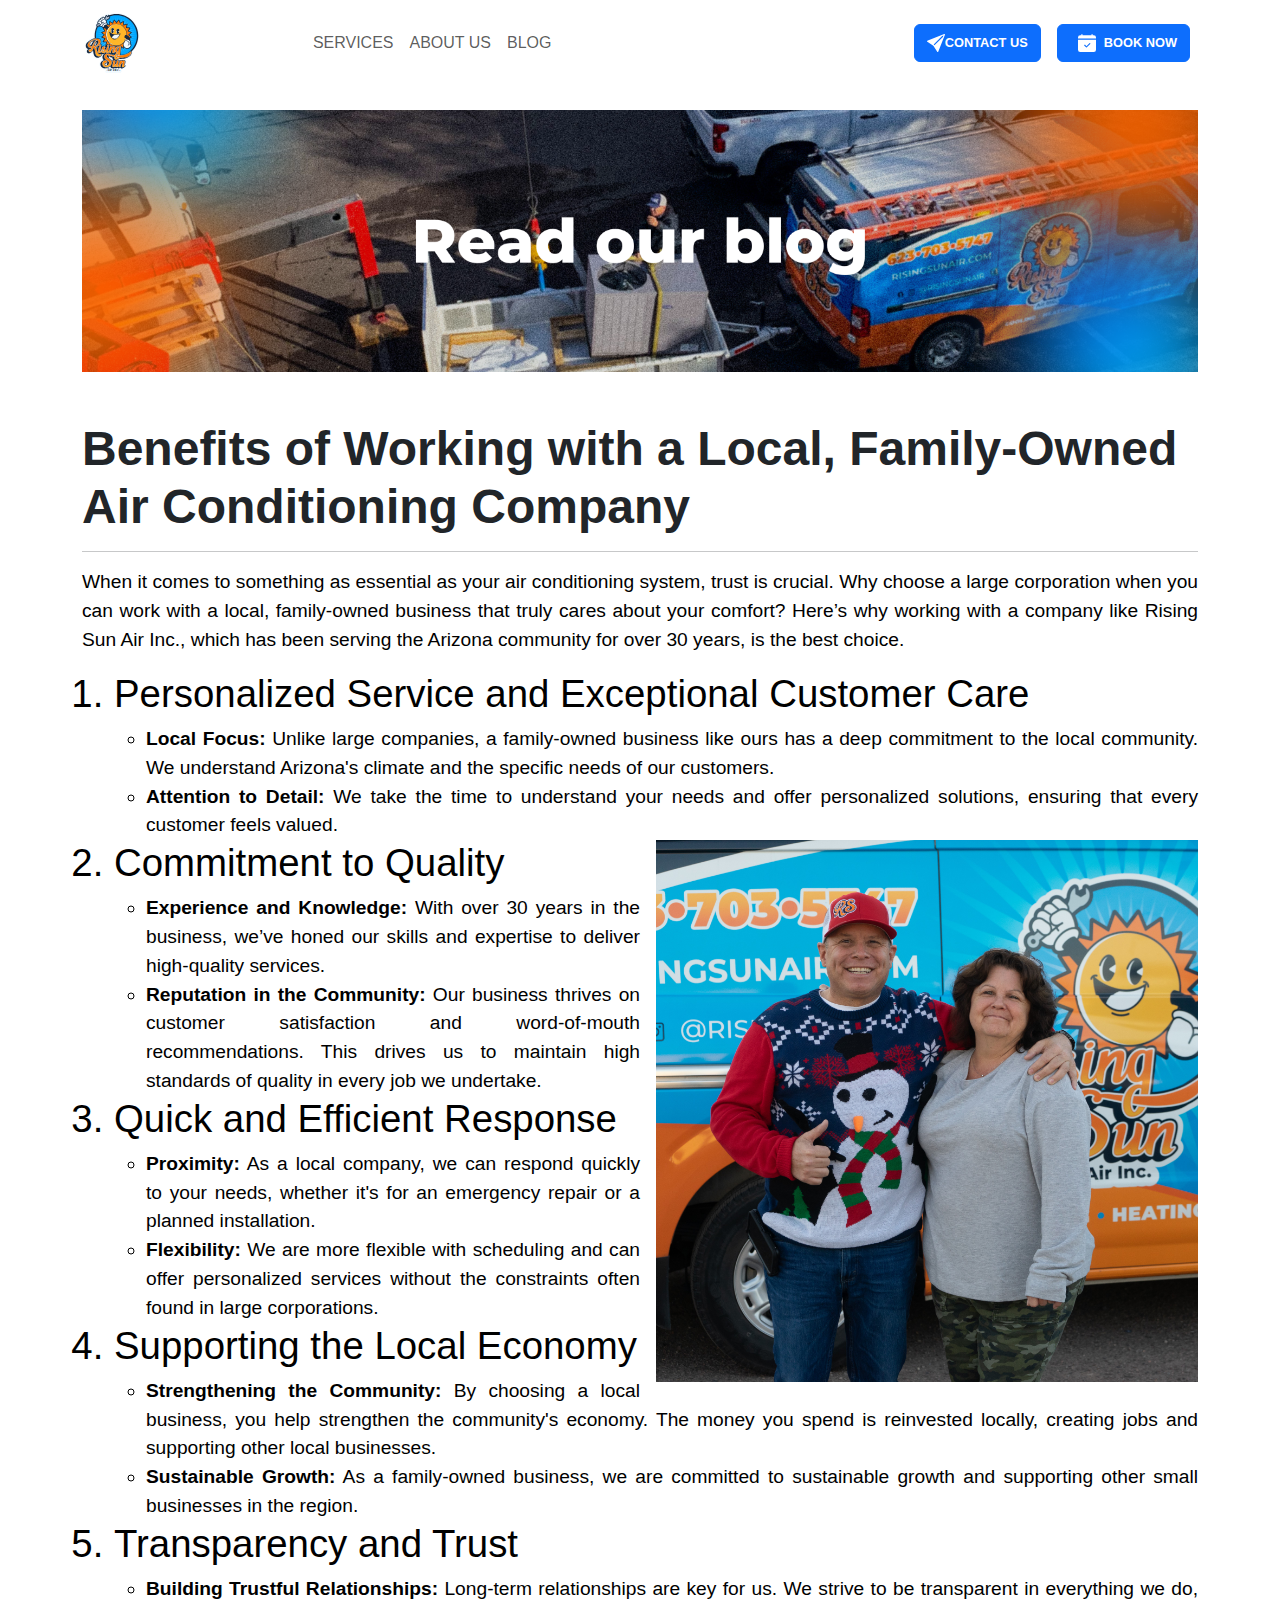
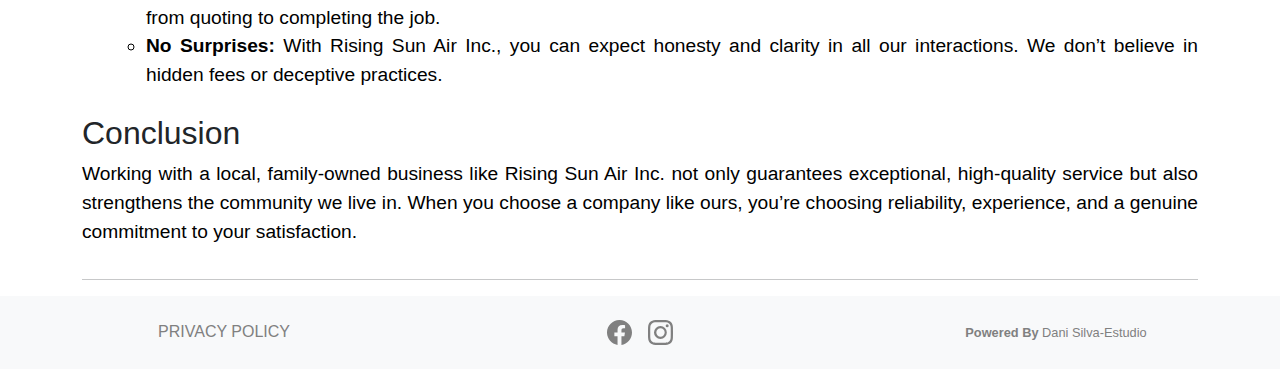
==== blog/benefits-of-working-with-a-local-family-owned-air-conditioning-company.html @ 6dfe2802 "Se agregó el Blog "Benefits of Working with a Local, Family-Owned Air Conditioning Company"" ====
<!DOCTYPE html>
<html lang="en">
<head>
    <meta charset="UTF-8">
    <meta name="viewport" content="width=device-width, initial-scale=1.0">
    <title>Navigating HVAC Costs: Price Ranges for Residential and Commercial Installations</title>
    <!--FAVICON-->
    <link rel="shortcut icon" href="../Multimedia/logo.svg" type="image/x-icon">
    <!--Bootstrap-->
    <link href="https://cdn.jsdelivr.net/npm/bootstrap@5.3.3/dist/css/bootstrap.min.css" rel="stylesheet" integrity="sha384-QWTKZyjpPEjISv5WaRU9OFeRpok6YctnYmDr5pNlyT2bRjXh0JMhjY6hW+ALEwIH" crossorigin="anonymous">
    <!--Hoja de estilos-->
    <link rel="stylesheet" href="../style.css">
</head>
<header>
    <!--NAVBAR-->
    <nav class="navbar navbar-expand-lg">
        <div class="container">
            <a href="../index.html" class="navbar-brand" >
              <img src="../Multimedia/logo.svg" alt="Rising Sun Air" width="60" height="60">
            </a>
            
            <!--BOTÓN PARA EL MENÚ MÓVIL-->
            <button
                class="navbar-toggler"
                type="button"
                data-bs-toggle="collapse"
                data-bs-target="#menu"
                aria-controls="menu"
                aria-expanded="false"
                aria-label="Mostrar / Ocultar Menu"
            >    
                <span class="navbar-toggler-icon"></span>
            </button>
            <!--MENÚ DE NAVEGACIÓN-->
            <div class="collapse navbar-collapse" id="menu">
                <ul class="navbar-nav mx-auto">
                    <li class="nav-item"><a href="../index.html#services" class="nav-link">SERVICES</a></li>
                    <li class="nav-item"><a href="../index.html#aboutus" class="nav-link">ABOUT US</a></li>
                    <li class="nav-item"><a href="../blog.html" class="nav-link">BLOG</a></li>
                </ul>
                <a class="btn-contact-pc btn btn-primary d-flex justify-content-center align-items-center m-2" href="https://landing.risingsunair.com/contact">
                  <svg xmlns="http://www.w3.org/2000/svg" width="18" height="18" fill="currentColor" class="bi bi-send-fill" viewBox="0 0 16 16">
                    <path d="M15.964.686a.5.5 0 0 0-.65-.65L.767 5.855H.766l-.452.18a.5.5 0 0 0-.082.887l.41.26.001.002 4.995 3.178 3.178 4.995.002.002.26.41a.5.5 0 0 0 .886-.083zm-1.833 1.89L6.637 10.07l-.215-.338a.5.5 0 0 0-.154-.154l-.338-.215 7.494-7.494 1.178-.471z"/>
                  </svg>
                  CONTACT US
                </a>
                <a class="btn-contact-movil btn-txt color-primary d-flex align-items-center m-2" href="tel:+16237035747">
                  <svg class="m-2" xmlns="http://www.w3.org/2000/svg" width="18" height="18" fill="currentColor" class="bi bi-telephone-fill" viewBox="0 0 16 16">
                    <path fill-rule="evenodd" d="M1.885.511a1.745 1.745 0 0 1 2.61.163L6.29 2.98c.329.423.445.974.315 1.494l-.547 2.19a.68.68 0 0 0 .178.643l2.457 2.457a.68.68 0 0 0 .644.178l2.189-.547a1.75 1.75 0 0 1 1.494.315l2.306 1.794c.829.645.905 1.87.163 2.611l-1.034 1.034c-.74.74-1.846 1.065-2.877.702a18.6 18.6 0 0 1-7.01-4.42 18.6 18.6 0 0 1-4.42-7.009c-.362-1.03-.037-2.137.703-2.877z"/>
                  </svg>
                    623-703-5747
                </a>
                <a class="btn-contact-book btn btn-primary d-flex justify-content-center align-items-center m-2" href="https://book.housecallpro.com/book/Rising-Sun-Air-Inc/112964d9c227471c8e84d4ea371a06f1">
                    <svg xmlns="http://www.w3.org/2000/svg" width="18" height="18" fill="currentColor" class="bi bi-calendar-check-fill m-2" viewBox="0 0 16 16">
                        <path d="M4 .5a.5.5 0 0 0-1 0V1H2a2 2 0 0 0-2 2v1h16V3a2 2 0 0 0-2-2h-1V.5a.5.5 0 0 0-1 0V1H4zM16 14V5H0v9a2 2 0 0 0 2 2h12a2 2 0 0 0 2-2m-5.146-5.146-3 3a.5.5 0 0 1-.708 0l-1.5-1.5a.5.5 0 0 1 .708-.708L7.5 10.793l2.646-2.647a.5.5 0 0 1 .708.708"/>
                    </svg>
                    BOOK NOW
                </a>
            </div>
        </div>
    </nav>
</header>
<body>
    <!--BANNER-->
    <section>
        <div class="blog container">
            <div class="row mt-4">
                <div class="col">
                    <a href="../blog/blog.html">
                        <img style="width: 100%;" src="../Multimedia/blog.png" alt="">
                    </a> 
                </div>
            </div>
        </div>
    </section>
    <section>
    <div class="blog container mt-5">
        <div class="row">
            <div>
                <h1>Benefits of Working with a Local, Family-Owned Air Conditioning Company</h1>
                <hr>
            </div>
        </div>
    <div class="clearfix">
        <p>When it comes to something as essential as your air conditioning system,
            trust is crucial. Why choose a large corporation when you can work with a local,
            family-owned business that truly cares about your comfort? Here’s why working with a
            company like Rising Sun Air Inc., which has been serving the Arizona community for over 30
            years, is the best choice.</p>
        <ol>
            <h2><li>Personalized Service and Exceptional Customer Care</li></h2>
            <ul>
                <li><strong>Local Focus:</strong> Unlike large companies, a family-owned business like ours has a deep
                    commitment to the local community. We understand Arizona's climate and the
                    specific needs of our customers.</li>  
                <li><strong>Attention to Detail:</strong> We take the time to understand your needs and offer
                    personalized solutions, ensuring that every customer feels valued.</li> 
            </ul>
            <img src="../Multimedia/blog/Benefits of Working with a Local, Family-Owned Air Conditioning Company.jpg" class="col-md-6 float-md-end mb-3 ms-md-3" alt="How to Prepare Your Air Conditioner for Arizona's Monsoon Season">
            <h2><li>Commitment to Quality</li></h2>
            <ul>
                <li><strong>Experience and Knowledge:</strong> With over 30 years in the business, we’ve honed our
                    skills and expertise to deliver high-quality services.</li>  
                <li><strong>Reputation in the Community:</strong> Our business thrives on customer satisfaction and
                    word-of-mouth recommendations. This drives us to maintain high standards of quality
                    in every job we undertake.</li> 
            </ul>
            <h2><li>Quick and Efficient Response</li></h2>
            <ul>
                <li><strong>Proximity:</strong> As a local company, we can respond quickly to your needs, whether it's
                    for an emergency repair or a planned installation.</li>  
                <li><strong>Flexibility:</strong> We are more flexible with scheduling and can offer personalized services
                    without the constraints often found in large corporations.</li> 
            </ul>
            <h2><li>Supporting the Local Economy</li></h2>
            <ul>
                <li><strong>Strengthening the Community:</strong> By choosing a local business, you help strengthen
                    the community's economy. The money you spend is reinvested locally, creating jobs
                    and supporting other local businesses.</li>  
                <li><strong>Sustainable Growth:</strong> As a family-owned business, we are committed to sustainable
                    growth and supporting other small businesses in the region.</li> 
            </ul>
            <h2><li>Transparency and Trust</li></h2>
            <ul>
                <li><strong>Building Trustful Relationships:</strong> Long-term relationships are key for us. We strive
                    to be transparent in everything we do, from quoting to completing the job.</li>  
                <li><strong>No Surprises:</strong> With Rising Sun Air Inc., you can expect honesty and clarity in all our
                    interactions. We don’t believe in hidden fees or deceptive practices.</li> 
            </ul>
        </ol>      
        <h2 class="mt-4">Conclusion</h2>
        <p>Working with a local, family-owned business like Rising Sun Air Inc. not only
            guarantees exceptional, high-quality service but also strengthens the community we live in.
            When you choose a company like ours, you’re choosing reliability, experience, and a
            genuine commitment to your satisfaction.</p>
    </div>
    <hr>
    </section>

     <!--Footer-->
 <footer class="bg-body-tertiary" style="background-color: rgb(252, 252, 252);">
    <div class="container-fluid">
        <div class="row p-3"> 
          <div class="col d-flex justify-content-center align-items-center">
            <a href="#">PRIVACY POLICY</a>
          </div>
          <div class="col d-flex justify-content-center socialmedia">
              <a class="m-2" href="https://www.facebook.com/risingsunair">
                  <svg xmlns="http://www.w3.org/2000/svg" width="25" height="25" fill="grey" class="bi bi-facebook" viewBox="0 0 16 16">
                      <path d="M16 8.049c0-4.446-3.582-8.05-8-8.05C3.58 0-.002 3.603-.002 8.05c0 4.017 2.926 7.347 6.75 7.951v-5.625h-2.03V8.05H6.75V6.275c0-2.017 1.195-3.131 3.022-3.131.876 0 1.791.157 1.791.157v1.98h-1.009c-.993 0-1.303.621-1.303 1.258v1.51h2.218l-.354 2.326H9.25V16c3.824-.604 6.75-3.934 6.75-7.951"/>
                  </svg>
              </a>
              <a class="m-2" href="https://www.instagram.com/risingsunair">
                  <svg xmlns="http://www.w3.org/2000/svg" width="25" height="25" fill="grey" class="bi bi-instagram" viewBox="0 0 16 16">
                      <path d="M8 0C5.829 0 5.556.01 4.703.048 3.85.088 3.269.222 2.76.42a3.9 3.9 0 0 0-1.417.923A3.9 3.9 0 0 0 .42 2.76C.222 3.268.087 3.85.048 4.7.01 5.555 0 5.827 0 8.001c0 2.172.01 2.444.048 3.297.04.852.174 1.433.372 1.942.205.526.478.972.923 1.417.444.445.89.719 1.416.923.51.198 1.09.333 1.942.372C5.555 15.99 5.827 16 8 16s2.444-.01 3.298-.048c.851-.04 1.434-.174 1.943-.372a3.9 3.9 0 0 0 1.416-.923c.445-.445.718-.891.923-1.417.197-.509.332-1.09.372-1.942C15.99 10.445 16 10.173 16 8s-.01-2.445-.048-3.299c-.04-.851-.175-1.433-.372-1.941a3.9 3.9 0 0 0-.923-1.417A3.9 3.9 0 0 0 13.24.42c-.51-.198-1.092-.333-1.943-.372C10.443.01 10.172 0 7.998 0zm-.717 1.442h.718c2.136 0 2.389.007 3.232.046.78.035 1.204.166 1.486.275.373.145.64.319.92.599s.453.546.598.92c.11.281.24.705.275 1.485.039.843.047 1.096.047 3.231s-.008 2.389-.047 3.232c-.035.78-.166 1.203-.275 1.485a2.5 2.5 0 0 1-.599.919c-.28.28-.546.453-.92.598-.28.11-.704.24-1.485.276-.843.038-1.096.047-3.232.047s-2.39-.009-3.233-.047c-.78-.036-1.203-.166-1.485-.276a2.5 2.5 0 0 1-.92-.598 2.5 2.5 0 0 1-.6-.92c-.109-.281-.24-.705-.275-1.485-.038-.843-.046-1.096-.046-3.233s.008-2.388.046-3.231c.036-.78.166-1.204.276-1.486.145-.373.319-.64.599-.92s.546-.453.92-.598c.282-.11.705-.24 1.485-.276.738-.034 1.024-.044 2.515-.045zm4.988 1.328a.96.96 0 1 0 0 1.92.96.96 0 0 0 0-1.92m-4.27 1.122a4.109 4.109 0 1 0 0 8.217 4.109 4.109 0 0 0 0-8.217m0 1.441a2.667 2.667 0 1 1 0 5.334 2.667 2.667 0 0 1 0-5.334"/>
                  </svg>
              </a>
          </div>
          <div class="col d-flex justify-content-center align-items-center poweredby">
          <a href="https://instagram.com/danisilva.estudio"> <strong>Powered By</strong> Dani Silva-Estudio</a>
          </div>
        </div>
    </div>
  </footer>

  <!--JS Bootstrap-->
  <script src="https://cdn.jsdelivr.net/npm/bootstrap@5.3.3/dist/js/bootstrap.bundle.min.js" integrity="sha384-YvpcrYf0tY3lHB60NNkmXc5s9fDVZLESaAA55NDzOxhy9GkcIdslK1eN7N6jIeHz" crossorigin="anonymous"></script>
</body>
</html>
---- style.css ----
*{
    font-family: 'Poppins', sans-serif;
}

body{
    overflow-x: hidden;
    position: relative;
 }

header{
    position:sticky;
    z-index: 999;
    background-color: white;
    width: 100vw;
}

.boxtop {
    text-decoration: none;
    background-color: orange;
    text-align: center;
    color: white;
    font-size:large;
    font-weight: 600;
    padding: .5em;
    text-shadow: rgba(21, 10, 95, 0.242) 5px 3px 5px;
}

/*NAV*/
nav .btn-primary{
    height: 3em;
}

nav .btn{
    font-size: .8em;
    font-weight: 600;
}

nav li{
    font-size: 1em;
    font-weight: 500;

}

nav .btn-txt {
    text-decoration: none;
    font-size: 1.5em;
    font-weight:800;
}

nav .btn-contact-movil {
    order: 1;
}

nav .btn-contact-pc {
    order: 2;
}

nav .btn-contact-book {
    order: 3;
}

@media (width >= 576px) {
    nav .btn-contact-pc { 
        visibility: visible;
    }

    nav .btn-contact-movil {
        visibility: hidden;
    }
}

@media (width < 576px) {
    nav .btn-contact-pc {
        visibility: hidden;
        order: 2;
    }
}


@media (max-width:768px) {
    nav img{
        width: 5em;
        height: 3.5em;
    }
}

@media (max-width:992px) {
    nav img{
        width: 5em;
        height: 3em;
    }
}
/*NAV ENDS*/

/*HERO*/
.hero-container{
    height: 90vh;
    text-align: center;
}

.hero {
    background-image: url(./Multimedia/background_4.png);
    height: 100%;
    background-size: cover;
}

.hero img{
    height: 18em;
    width: 18em;
}

.hero h1, p{
    color: white;
}

.hero h1{
    font-size: 4em;
    font-weight: 900;
    line-height: 1em;
    text-shadow: rgba(21, 10, 95, 0.242) 5px 5px 5px;
    margin-top: -1em;
}

.hero p{
    font-size: 1.2em;
    font-weight: 600;
    text-shadow: rgba(21, 10, 95, 0.242) 5px 5px 5px;
}

.hero .btn{
    font-weight: 600;
    display: flex;
    align-items: center;
    height: 3em;
}

@media (min-width: 576px) {
    .hero img{
        height: 20em;
        width: 20em;
    }
    .hero h1{
        font-size: 4.5em;
        line-height: 1em;
        text-shadow: rgba(21, 10, 95, 0.242) 5px 5px 5px;
    }
    
    .hero p{
        font-size: 1.2em;
        font-weight: 600;
        text-shadow: rgba(21, 10, 95, 0.242) 5px 5px 5px;
    }
}

@media (min-width: 768px) {
    .hero img{
        height: 22em;
        width: 22em;
    }
    .hero h1{
        font-size: 4.5em;
        line-height: 1em;
        text-shadow: rgba(21, 10, 95, 0.242) 5px 5px 5px;
    }
    
    .hero p{
        font-size: 1.8em;
        font-weight: 600;
        text-shadow: rgba(21, 10, 95, 0.242) 5px 5px 5px;
    }
}

@media (min-width: 992px) {
    .hero-container{
        height: 85vh;
        text-align: center;
    }

    .hero img{
        height: 23em;
        width: 23em;
    }
    .hero h1{
        font-size: 5em;
        line-height: 1em;
        text-shadow: rgba(21, 10, 95, 0.242) 5px 5px 5px;
    }
    
    .hero p{
        font-size: 1.8em;
        font-weight: 600;
        text-shadow: rgba(21, 10, 95, 0.242) 5px 5px 5px;
    }
}

@media (min-width: 1200px) {
    .hero img{
        height: 28em;
        width: 28em;
    }
    .hero h1{
        font-size: 6em;
        font-weight: 900;
        line-height: 1em;
        text-shadow: rgba(21, 10, 95, 0.242) 5px 5px 5px;
    }
    
    .hero p{
        font-size: 1.8em;
        font-weight: 600;
        text-shadow: rgba(21, 10, 95, 0.242) 5px 5px 5px;
        color: white;
    }
}
*/
/*HERO ENDS*/

/*CARDS SERVICES*/

#contenido1 {
    display: none;
    flex-flow: wrap;
}

#contenido2 {
    display: none;
    flex-flow: wrap;
}

#contenido3 {
    display: none;
    flex-flow: wrap;
}

/*CARDS SERVICES ENDS*/

/*ABOUT US*/
.aboutus h1{
    font-weight: 800;
    color: rgb(44, 156, 255);
}

.aboutus p{
    font-size: large;
    color: black;
    text-align: justify;
}

.aboutus img{
    border-radius: 225px 0 225px 0;
    height: 350px;
    width: 450px;
}

@media (max-width:768px){
    .aboutus img{
        height: 20em;
        width: 25em;
        border-radius: 200px 0 200px 0;
    }

    .aboutus p{
        text-align: justify;
        font-size: 1em;
    }
}

@media (max-width:576px) {
    .aboutus img{
        height: 18em;
        width: 22em;
        border-radius: 175px 0 175px 0;
    }

    .aboutus p{
        text-align: justify;
        font-size: 1em;
    }
}

/*ABOUT US ENDS*/

.servicearea h1{
    font-weight: 800;
    color: rgb(44, 156, 255);
}

.poweredby a{
    font-size: .8em;
    color: grey;
    text-decoration: none;
}

footer a{
    text-decoration: none;
    color: grey;
}

.card h1{
    font-size: 1.2em;
}

.blog h1{
    font-size: 3em;
    font-weight: 600;
}

.blog p, li{
    font-size: 1.2em;
    text-align: justify;
    color: black;
}

@media (max-width: 1200px) {
    .blog img{
        width: 350px;
        height: 350px;
        align-items: center;
    }

    .blog h1{
        font-size: 1.8em;
        font-weight: 600;
    }

    .blog h2{
        font-size: 1.5em;
    }

    .blog p{
        font-size: 1em;
    }
}

.card .card-text{
    color: black;
}
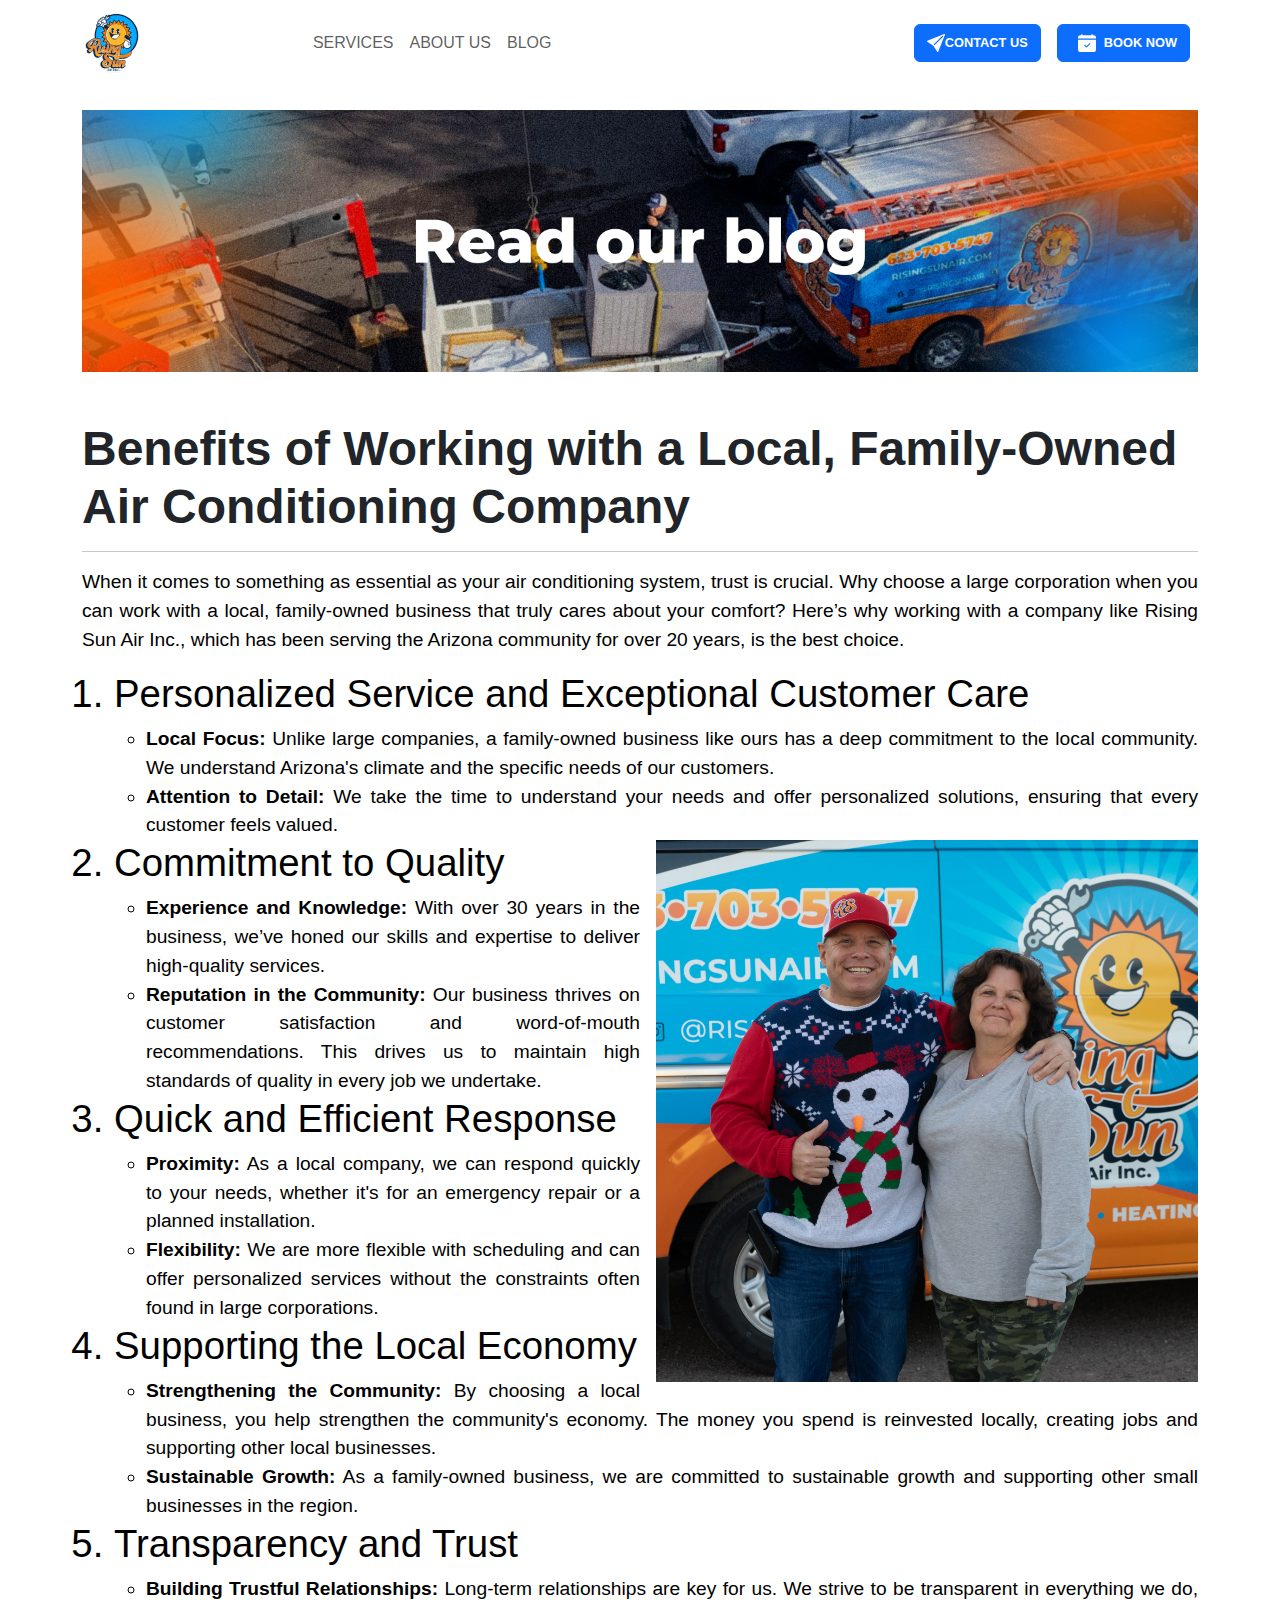
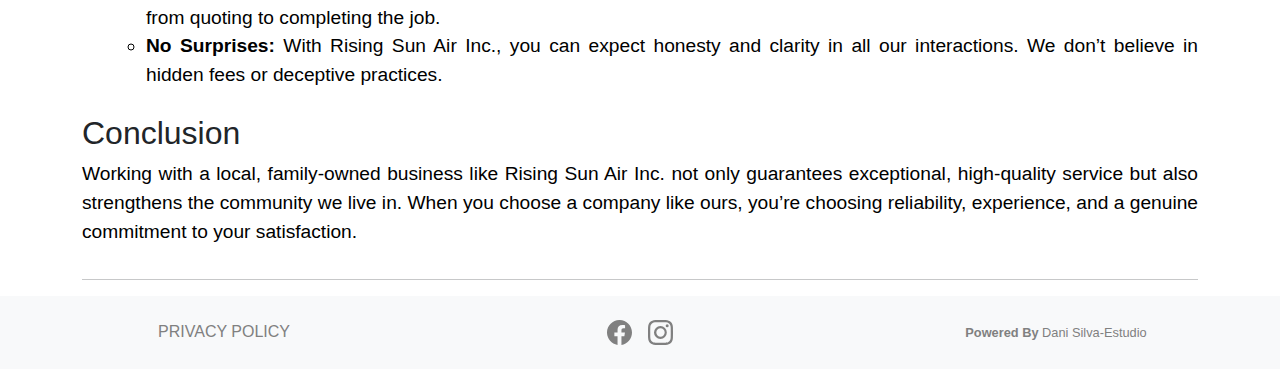
==== commit 53fe17f2: "Modificación de texto en blog "Benefits of Working with a Local, Family-Owned Air Conditioning Compa" ====
--- a/blog/benefits-of-working-with-a-local-family-owned-air-conditioning-company.html
+++ b/blog/benefits-of-working-with-a-local-family-owned-air-conditioning-company.html
@@ -85,7 +85,7 @@
         <p>When it comes to something as essential as your air conditioning system,
             trust is crucial. Why choose a large corporation when you can work with a local,
             family-owned business that truly cares about your comfort? Here’s why working with a
-            company like Rising Sun Air Inc., which has been serving the Arizona community for over 30
+            company like Rising Sun Air Inc., which has been serving the Arizona community for over 20
             years, is the best choice.</p>
         <ol>
             <h2><li>Personalized Service and Exceptional Customer Care</li></h2>
